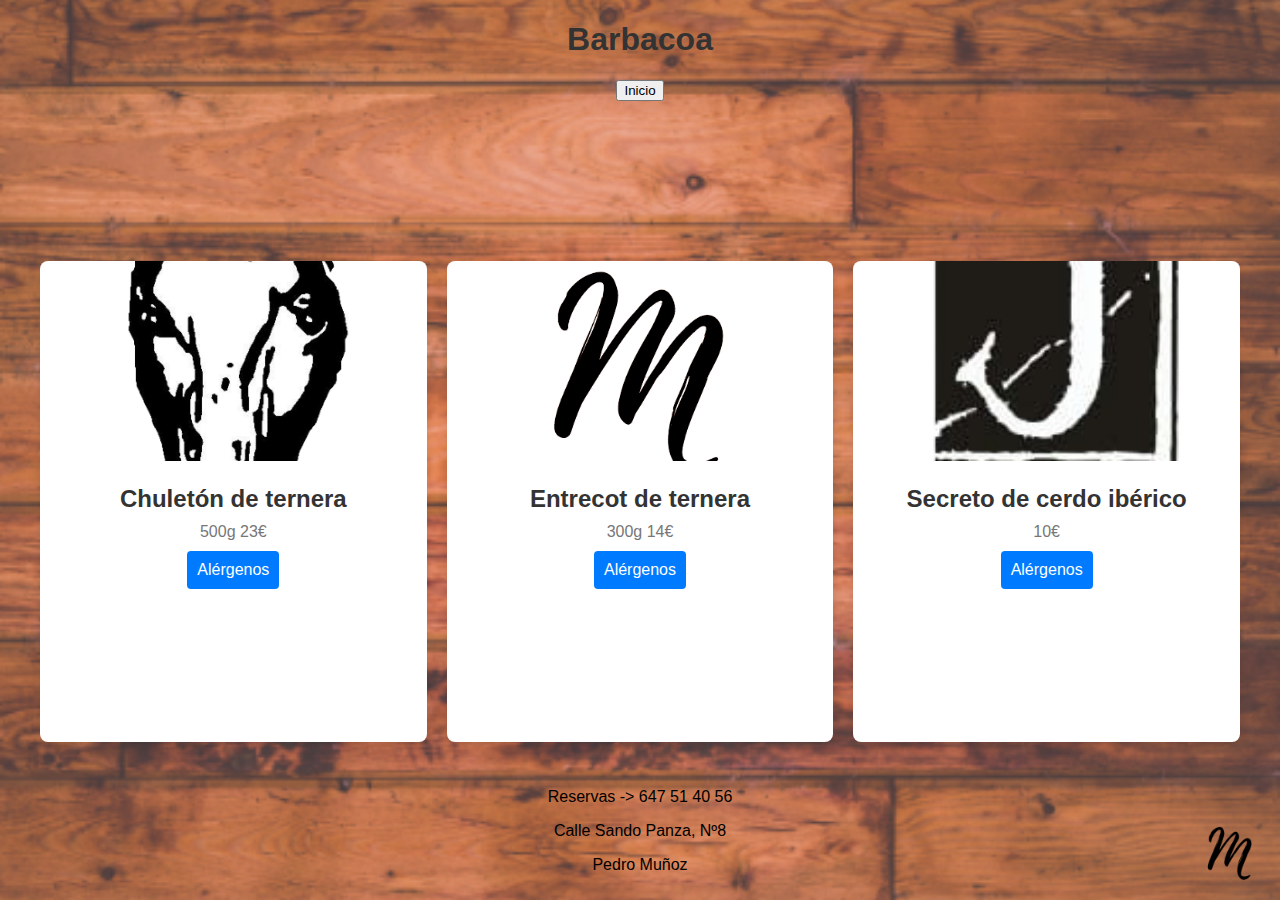
==== bbq/bbq.html @ cc240d17 "Plantilla base 1" ====
<!DOCTYPE html>
<html lang="es">
    <head>
        <meta charset="UTF-8">
        <meta name="viewport" content="width=device-width, initial-scale=1.0">
        <title>Apartado BBQ</title>
        <link rel="stylesheet" href="../bbq/bbq.css">
    </head>
    <body>
        <div class="main-content">
            <h1>Barbacoa</h1>
            <button onclick="goHome()">Inicio</button>
        </div>
        <div class="card-container">
            <div class="card">
                <img src="../resources/mulaMajano.png" alt="Imagen 1" class="card-img">
                <div class="card-content">
                    <h3>Chuletón de ternera</h3>
                    <p>500g 23€</p>
                    <button class="card-btn" onclick="verAlergenos(1)">Alérgenos</button>
                </div>
            </div>
            <div class="card">
                <img src="../resources/letraMajano.png" alt="Imagen 1" class="card-img">
                <div class="card-content">
                    <h3>Entrecot de ternera</h3>
                    <p>300g 14€</p>
                    <button class="card-btn" onclick="verAlergenos(2)">Alérgenos</button>
                </div>
            </div>
            <div class="card">
                <img src="../resources/letrasMajano.png" alt="Imagen 1" class="card-img">
                <div class="card-content">
                    <h3>Secreto de cerdo ibérico</h3>
                    <p>10€</p>
                    <button class="card-btn" onclick="verAlergenos(3)">Alérgenos</button>
                </div>
            </div>
        </div>
        <footer>
            <p>Reservas -> 647 51 40 56</p>
            <p>Calle Sando Panza, Nº8</p>
            <p>Pedro Muñoz</p>
            <img class="logoLetra" src="../resources/letraMajano.png" alt="Logo Majano">
        </footer>
        <script src="../bbq/bqq.js"></script>
    </body>
</html>
---- bbq/bbq.css ----
html, body {
    height: 100%;
    margin: 0;
}

.main-content {
    flex: 1;
}

body {
    font-family: Verdana, Geneva, Tahoma, sans-serif;
    text-align: center;
    background-image: url('../resources/fondoMajano.png');
    background-size: cover;
    background-position: center;
    background-repeat: no-repeat;
    display: flex;
    flex-direction: column;
}

h1 {
    color: #333;
}

.card-container {
    display: grid;
    grid-template-columns: repeat(auto-fill, minmax(300px, 1fr));
    gap: 20px;
    padding: 20px;
    width: 100%;
    max-width: 1200px;
    margin: 0 auto;
    flex: 2;
}

.card {
    background-color: white;
    border-radius: 8px;
    box-shadow: 0 4px 8px rgba(0, 0, 0, 0.1);
    overflow: hidden;
    transition: transform 0.3s ease;
}

.card-img {
    width: 100%;
    height: 200px;
    object-fit: cover;
}

.card-content {
    padding: 20px;
}

.card-content h3 {
    margin: 0;
    font-size: 1.5em;
    color: #333;
}

.card-content p {
    font-size: 1em;
    color: #777;
    margin: 10px 0;
}

.card-btn {
    background-color: #007BFF;
    color: white;
    padding: 10px;
    border: none;
    border-radius: 4px;
    cursor: pointer;
    font-size: 1em;
    transition: background-color 0.3s;
}

.card-btn:hover {
    background-color: #0056b3;
}

.card:hover {
    transform: translateY(-10px);
}

footer {
    color: black;
    padding: 10px;
    text-align: center;
    margin-top: auto;
    position: relative;
}

footer .logoLetra {
    position: absolute;
    bottom: 0px;
    right: 0px;
    width: 100px;
    height: auto;
}
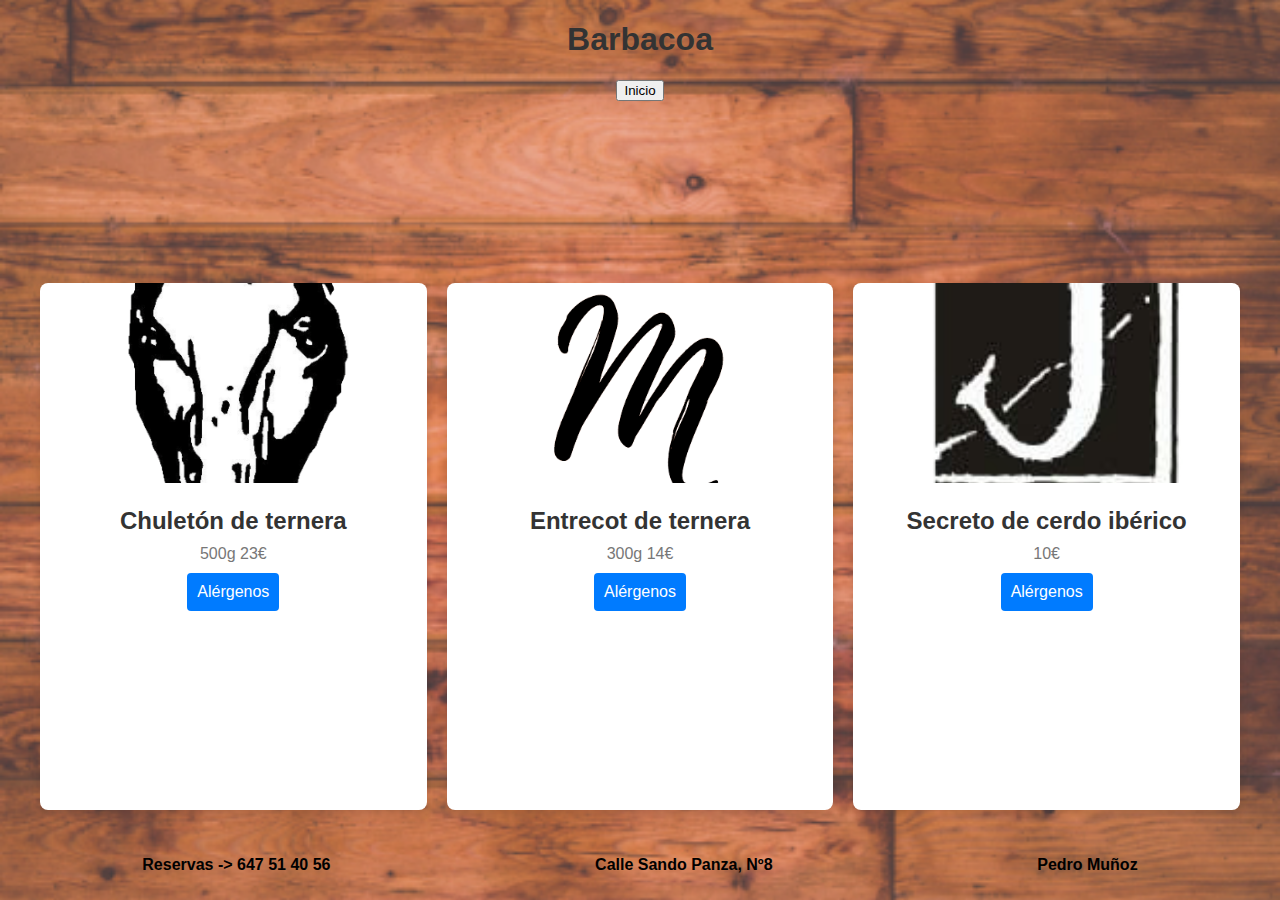
==== commit f7cf861e: "Create one footer for all web" ====
--- a/bbq/bbq.html
+++ b/bbq/bbq.html
@@ -5,6 +5,7 @@
         <meta name="viewport" content="width=device-width, initial-scale=1.0">
         <title>Apartado BBQ</title>
         <link rel="stylesheet" href="../bbq/bbq.css">
+        <link rel="stylesheet" href="../footer/footer.css">
     </head>
     <body>
         <div class="main-content">
@@ -37,12 +38,8 @@
                 </div>
             </div>
         </div>
-        <footer>
-            <p>Reservas -> 647 51 40 56</p>
-            <p>Calle Sando Panza, Nº8</p>
-            <p>Pedro Muñoz</p>
-            <img class="logoLetra" src="../resources/letraMajano.png" alt="Logo Majano">
-        </footer>
+        <div id="footer-container"></div>
         <script src="../bbq/bqq.js"></script>
+        <script src="../footer/footer.js"></script>
     </body>
 </html>
--- a/bbq/bbq.css
+++ b/bbq/bbq.css
@@ -88,12 +88,4 @@
     text-align: center;
     margin-top: auto;
     position: relative;
-}
-
-footer .logoLetra {
-    position: absolute;
-    bottom: 0px;
-    right: 0px;
-    width: 100px;
-    height: auto;
 }--- a/footer/footer.css
+++ b/footer/footer.css
@@ -0,0 +1,8 @@
+footer {
+    display: flex;
+    color: black;
+    font-weight: bold;
+    margin-top: auto;
+    position: relative;
+    justify-content: space-around;
+}